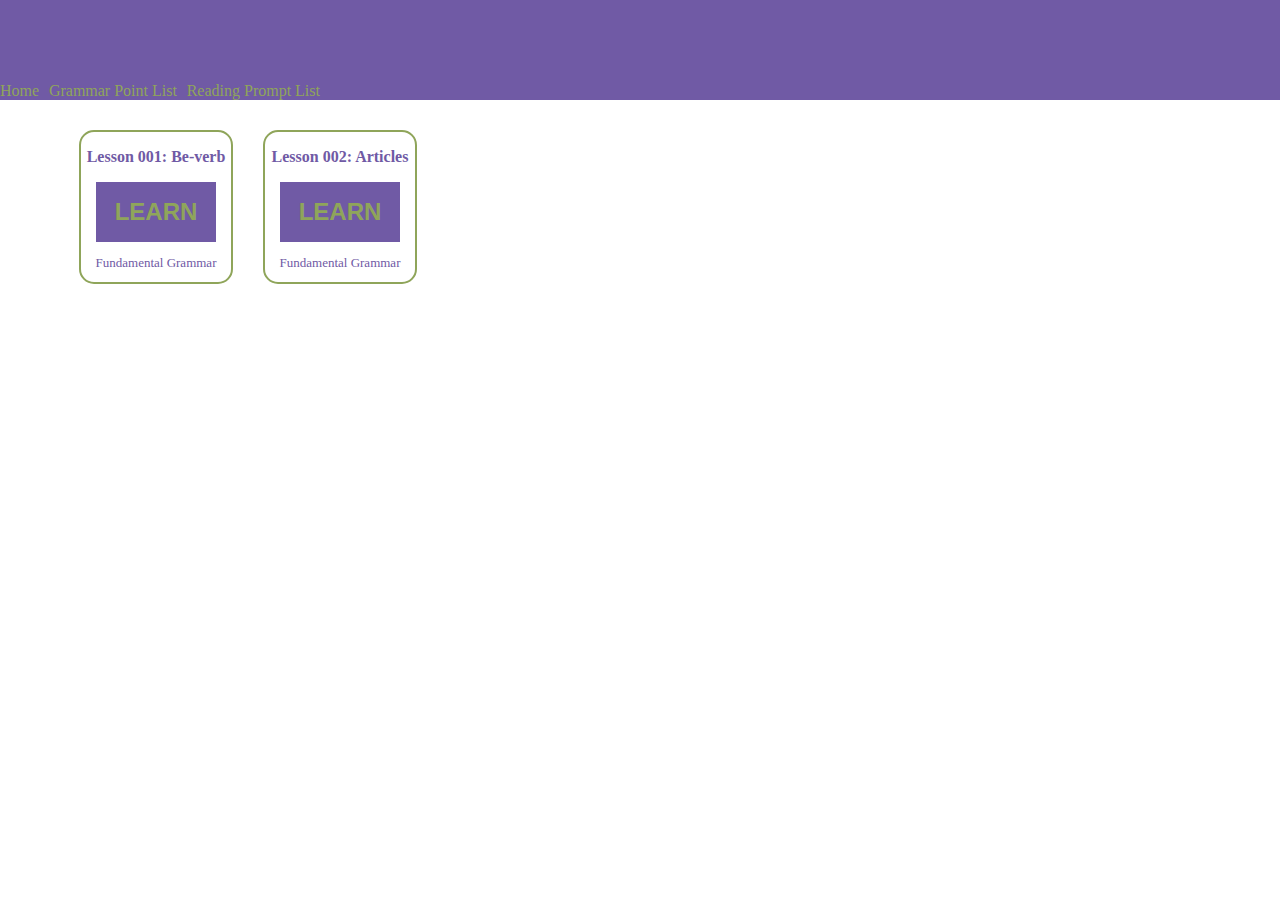
==== index.html @ e00d7239 "Created a card-style layout for blog articles" ====
<!DOCTYPE html>
<html lang="en">
    <head>
        <meta charset="UTF-8">
        <title>English Reading</title>
        <script src="javascript.script" defer></script>
        <link rel="stylesheet" href="style.css">
    </head>

    <body>
        <div class="mainHeaderContainer">
            <div class="menuContainer">
                <div class="menu"><a href="#" class="menuLink">Home</a></div>
                <div class="menu"><a href="#" class="menuLink">Grammar Point List</a></div>
                <div class="menu"><a href="#" class="menuLink">Reading Prompt List</a></div>
            </div>
        </div>

        <div class="grammarContainer">

            <div class="cardContainer beVerb">
                <p class="cardHeader">Lesson 001: Be-verb</P>
                <form action="#" class="learnLink">
                    <input type="submit" value="LEARN" class="learnButton" />
                </form>
                <p class="grammarLevel">Fundamental Grammar</P>
            </div>

            <div class="cardContainer articles">
                <p class="cardHeader">Lesson 002: Articles</P>
                <form action="#" class="learnLink">
                    <input type="submit" value="LEARN" class="learnButton" />
                </form>
                <p class="grammarLevel">Fundamental Grammar</P>
            </div>
            
        </div>
    </body>
</html>
---- style.css ----
body {
    margin: 0;
}
.mainHeaderContainer {
    background-color: #705AA5;
    height: 100px;
    margin-top: 0px;
    display: flex;
    flex-direction: column;
    justify-content: flex-end;
}

.menu {
    color: #8FA55A;
}

.menuLink {
    color: #8FA55A;
    text-decoration: none;
}

.menuContainer {
    display: flex;
    justify-content: space-between;
    width: 25%;
}

.grammarContainer {
    display: flex;
    width: 90%;
    margin: auto;
}

.cardContainer {
    display: flex;
    flex-direction:column;
    margin: 30px 15px;
    height: 150px;
    width: 150px;
    border: solid 2px #8FA55A;
    border-radius: 15px;
    text-align: center;
    justify-content: space-evenly;
}

.cardHeader {
    color: #705AA5;
    font-weight: bold;
}

.grammarLevel {
    color: #705AA5;
    font-size: small;
}

.learnButton {
    border-style: none;
    background-color: #705AA5;
    color: #8FA55A;
    font-weight: 700;
    font-size: 24px;
    display: block;
    margin: auto;
    height: 2.5em;
    width: 5em;
}

.learnButton:hover {
    background-color: #8FA55A;
    color: #705AA5;
    transform: scale(1.2);
    cursor: pointer;
}

.learnLink {
    width: 80%;
    margin: auto;
}
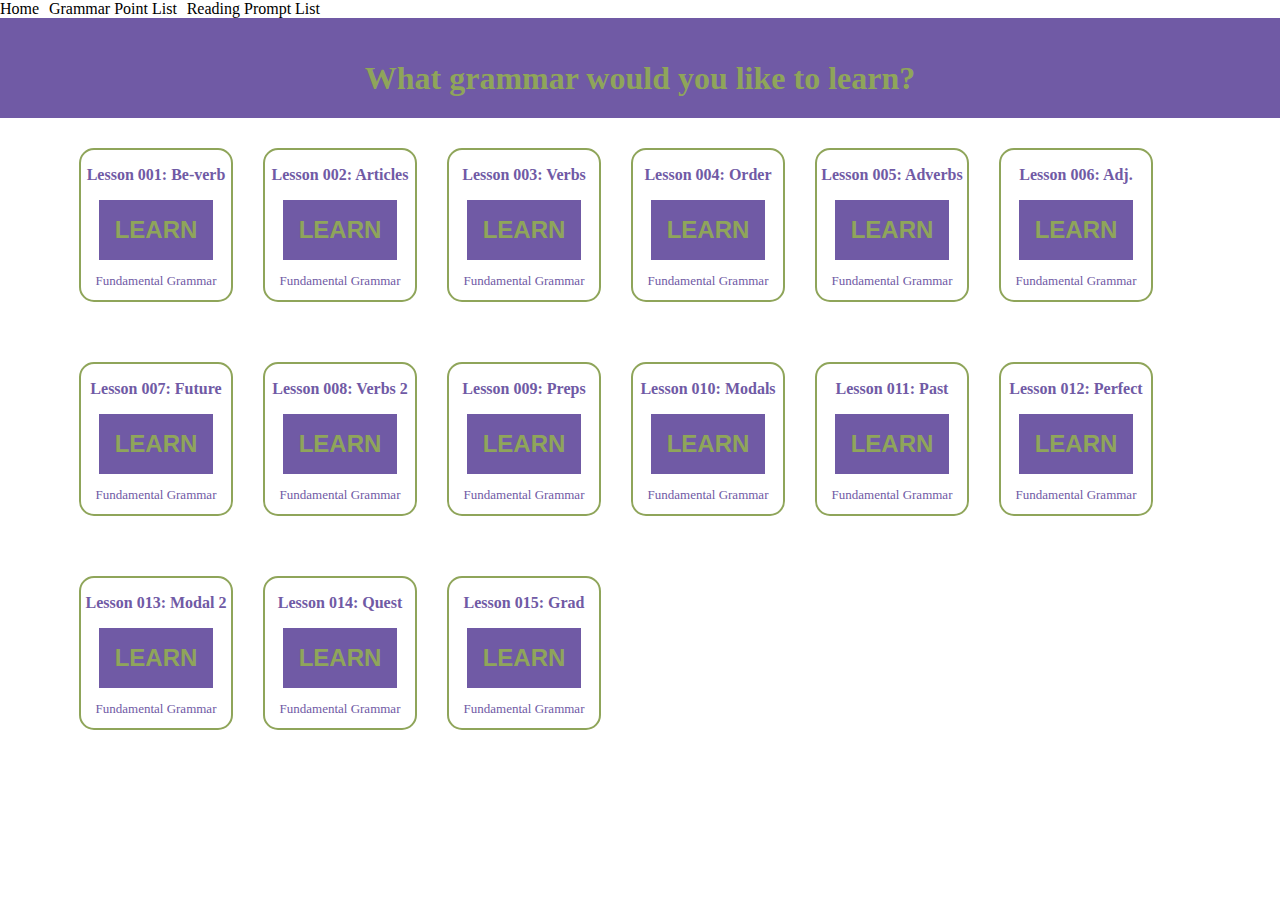
==== commit 9c29d97b: "reorganized landing page and added grammar cards" ====
--- a/index.html
+++ b/index.html
@@ -8,12 +8,14 @@
     </head>
 
     <body>
+        <div class="menuContainer">
+            <div class="menu"><a href="#" class="menuLink">Home</a></div>
+            <div class="menu"><a href="#" class="menuLink">Grammar Point List</a></div>
+            <div class="menu"><a href="#" class="menuLink">Reading Prompt List</a></div>
+        </div>
+
         <div class="mainHeaderContainer">
-            <div class="menuContainer">
-                <div class="menu"><a href="#" class="menuLink">Home</a></div>
-                <div class="menu"><a href="#" class="menuLink">Grammar Point List</a></div>
-                <div class="menu"><a href="#" class="menuLink">Reading Prompt List</a></div>
-            </div>
+            <h1>What grammar would you like to learn?</h1>
         </div>
 
         <div class="grammarContainer">
@@ -33,7 +35,110 @@
                 </form>
                 <p class="grammarLevel">Fundamental Grammar</P>
             </div>
-            
+
+            <div class="cardContainer generalVerbs">
+                <p class="cardHeader">Lesson 003: Verbs</P>
+                <form action="#" class="learnLink">
+                    <input type="submit" value="LEARN" class="learnButton" />
+                </form>
+                <p class="grammarLevel">Fundamental Grammar</P>
+            </div>
+
+            <div class="cardContainer wordOrder">
+                <p class="cardHeader">Lesson 004: Order</P>
+                <form action="#" class="learnLink">
+                    <input type="submit" value="LEARN" class="learnButton" />
+                </form>
+                <p class="grammarLevel">Fundamental Grammar</P>
+            </div>
+
+            <div class="cardContainer Adverbs">
+                <p class="cardHeader">Lesson 005: Adverbs</P>
+                <form action="#" class="learnLink">
+                    <input type="submit" value="LEARN" class="learnButton" />
+                </form>
+                <p class="grammarLevel">Fundamental Grammar</P>
+            </div>
+
+            <div class="cardContainer adjectives">
+                <p class="cardHeader">Lesson 006: Adj.</P>
+                <form action="#" class="learnLink">
+                    <input type="submit" value="LEARN" class="learnButton" />
+                </form>
+                <p class="grammarLevel">Fundamental Grammar</P>
+            </div>
+
+            <div class="cardContainer Future">
+                <p class="cardHeader">Lesson 007: Future</P>
+                <form action="#" class="learnLink">
+                    <input type="submit" value="LEARN" class="learnButton" />
+                </form>
+                <p class="grammarLevel">Fundamental Grammar</P>
+            </div>
+
+            <div class="cardContainer infinitiveGerund">
+                <p class="cardHeader">Lesson 008: Verbs 2</P>
+                <form action="#" class="learnLink">
+                    <input type="submit" value="LEARN" class="learnButton" />
+                </form>
+                <p class="grammarLevel">Fundamental Grammar</P>
+            </div>
+
+            <div class="cardContainer prepositions">
+                <p class="cardHeader">Lesson 009: Preps</P>
+                <form action="#" class="learnLink">
+                    <input type="submit" value="LEARN" class="learnButton" />
+                </form>
+                <p class="grammarLevel">Fundamental Grammar</P>
+            </div>
+
+            <div class="cardContainer modals">
+                <p class="cardHeader">Lesson 010: Modals</P>
+                <form action="#" class="learnLink">
+                    <input type="submit" value="LEARN" class="learnButton" />
+                </form>
+                <p class="grammarLevel">Fundamental Grammar</P>
+            </div>
+
+            <div class="cardContainer past">
+                <p class="cardHeader">Lesson 011: Past</P>
+                <form action="#" class="learnLink">
+                    <input type="submit" value="LEARN" class="learnButton" />
+                </form>
+                <p class="grammarLevel">Fundamental Grammar</P>
+            </div>
+
+            <div class="cardContainer perfect">
+                <p class="cardHeader">Lesson 012: Perfect</P>
+                <form action="#" class="learnLink">
+                    <input type="submit" value="LEARN" class="learnButton" />
+                </form>
+                <p class="grammarLevel">Fundamental Grammar</P>
+            </div>
+
+            <div class="cardContainer adviceModals">
+                <p class="cardHeader">Lesson 013: Modal 2</P>
+                <form action="#" class="learnLink">
+                    <input type="submit" value="LEARN" class="learnButton" />
+                </form>
+                <p class="grammarLevel">Fundamental Grammar</P>
+            </div>
+
+            <div class="cardContainer questions">
+                <p class="cardHeader">Lesson 014: Quest</P>
+                <form action="#" class="learnLink">
+                    <input type="submit" value="LEARN" class="learnButton" />
+                </form>
+                <p class="grammarLevel">Fundamental Grammar</P>
+            </div>
+
+            <div class="cardContainer graduation">
+                <p class="cardHeader">Lesson 015: Grad</P>
+                <form action="#" class="learnLink">
+                    <input type="submit" value="LEARN" class="learnButton" />
+                </form>
+                <p class="grammarLevel">Fundamental Grammar</P>
+            </div>
         </div>
     </body>
 </html>--- a/style.css
+++ b/style.css
@@ -1,5 +1,10 @@
 body {
     margin: 0;
+}
+
+h1 {
+    text-align: center;
+    color: #8FA55A;
 }
 .mainHeaderContainer {
     background-color: #705AA5;
@@ -11,11 +16,11 @@
 }
 
 .menu {
-    color: #8FA55A;
+    /*color: #8FA55A;*/
 }
 
 .menuLink {
-    color: #8FA55A;
+    color: black;
     text-decoration: none;
 }
 
@@ -29,18 +34,20 @@
     display: flex;
     width: 90%;
     margin: auto;
+    flex-wrap: wrap;
 }
 
 .cardContainer {
     display: flex;
-    flex-direction:column;
+    flex-direction: column;
+    justify-content: space-evenly;
     margin: 30px 15px;
     height: 150px;
     width: 150px;
     border: solid 2px #8FA55A;
     border-radius: 15px;
     text-align: center;
-    justify-content: space-evenly;
+ 
 }
 
 .cardHeader {
@@ -62,7 +69,7 @@
     display: block;
     margin: auto;
     height: 2.5em;
-    width: 5em;
+    width: 95%;
 }
 
 .learnButton:hover {
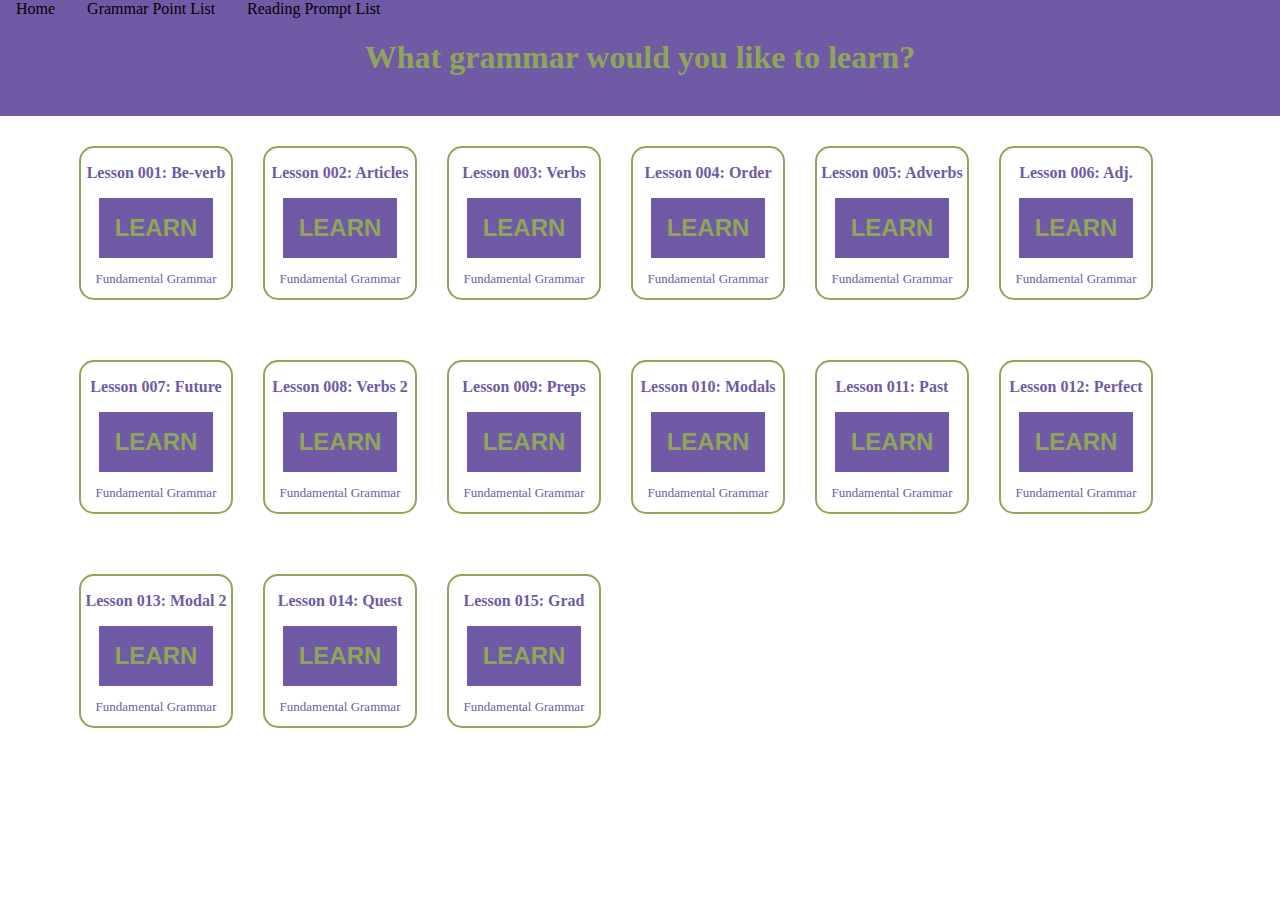
==== commit 64d74591: "updated README with a progress update" ====
--- a/index.html
+++ b/index.html
@@ -8,13 +8,14 @@
     </head>
 
     <body>
-        <div class="menuContainer">
-            <div class="menu"><a href="#" class="menuLink">Home</a></div>
-            <div class="menu"><a href="#" class="menuLink">Grammar Point List</a></div>
-            <div class="menu"><a href="#" class="menuLink">Reading Prompt List</a></div>
-        </div>
+        
 
         <div class="mainHeaderContainer">
+            <div class="menuContainer">
+                <div class="menu"><a href="#" class="menuLink">Home</a></div>
+                <div class="menu"><a href="#" class="menuLink">Grammar Point List</a></div>
+                <div class="menu"><a href="#" class="menuLink">Reading Prompt List</a></div>
+            </div>
             <h1>What grammar would you like to learn?</h1>
         </div>
 
--- a/style.css
+++ b/style.css
@@ -6,19 +6,14 @@
     text-align: center;
     color: #8FA55A;
 }
+
 .mainHeaderContainer {
     background-color: #705AA5;
-    height: 100px;
-    margin-top: 0px;
-    display: flex;
-    flex-direction: column;
-    justify-content: flex-end;
+    height: 116px;
 }
-
 .menu {
-    /*color: #8FA55A;*/
+    margin: 0px 16px;
 }
-
 .menuLink {
     color: black;
     text-decoration: none;
@@ -26,8 +21,7 @@
 
 .menuContainer {
     display: flex;
-    justify-content: space-between;
-    width: 25%;
+    justify-content: flex-start;
 }
 
 .grammarContainer {
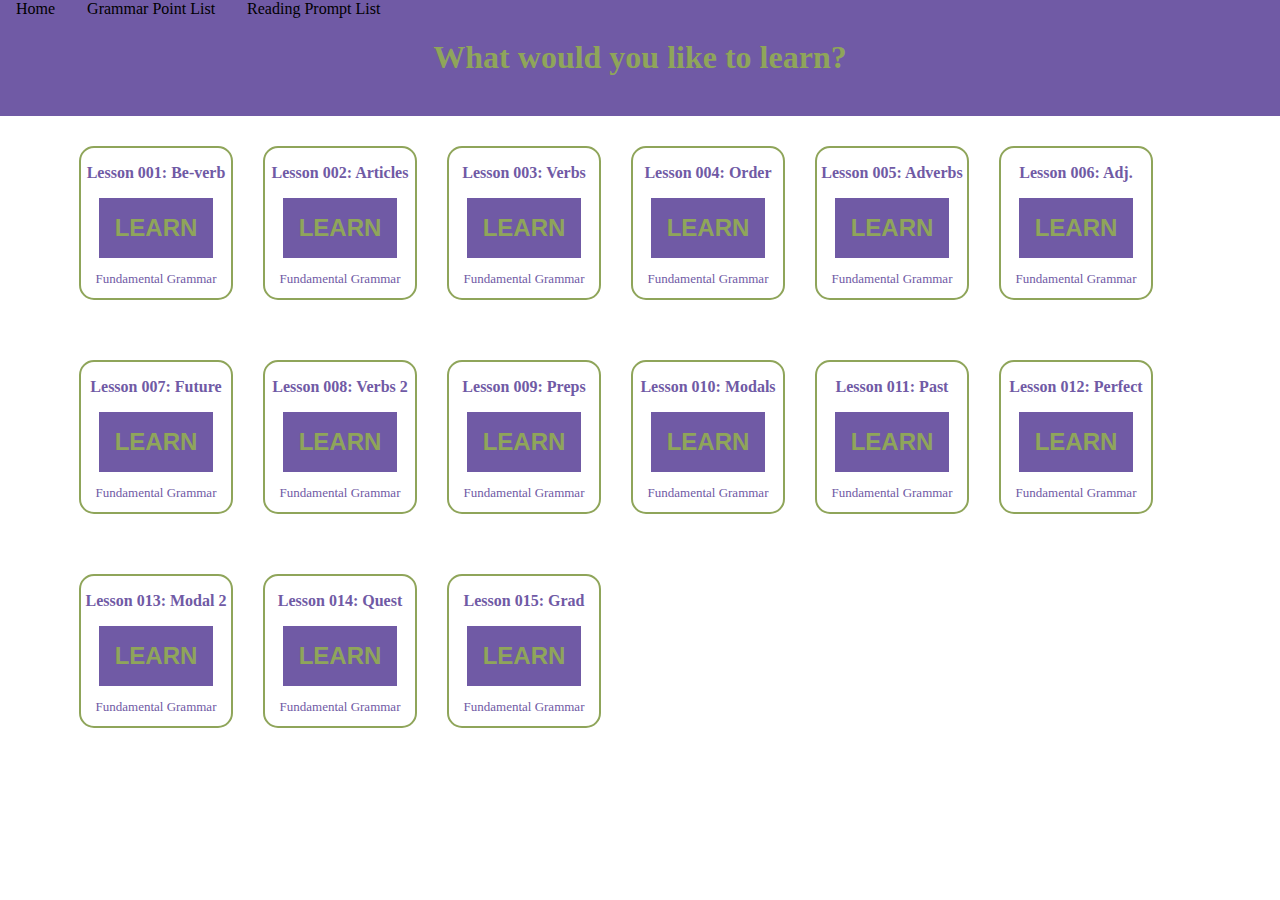
==== commit 7b6051d7: "created first blog page file and copied basic layout over" ====
--- a/index.html
+++ b/index.html
@@ -12,18 +12,18 @@
 
         <div class="mainHeaderContainer">
             <div class="menuContainer">
-                <div class="menu"><a href="#" class="menuLink">Home</a></div>
+                <div class="menu"><a href="./index.html" class="menuLink">Home</a></div>
                 <div class="menu"><a href="#" class="menuLink">Grammar Point List</a></div>
                 <div class="menu"><a href="#" class="menuLink">Reading Prompt List</a></div>
             </div>
-            <h1>What grammar would you like to learn?</h1>
+            <h1>What would you like to learn?</h1>
         </div>
 
         <div class="grammarContainer">
 
             <div class="cardContainer beVerb">
                 <p class="cardHeader">Lesson 001: Be-verb</P>
-                <form action="#" class="learnLink">
+                <form action="blogPages/beVerb.html" class="learnLink">
                     <input type="submit" value="LEARN" class="learnButton" />
                 </form>
                 <p class="grammarLevel">Fundamental Grammar</P>
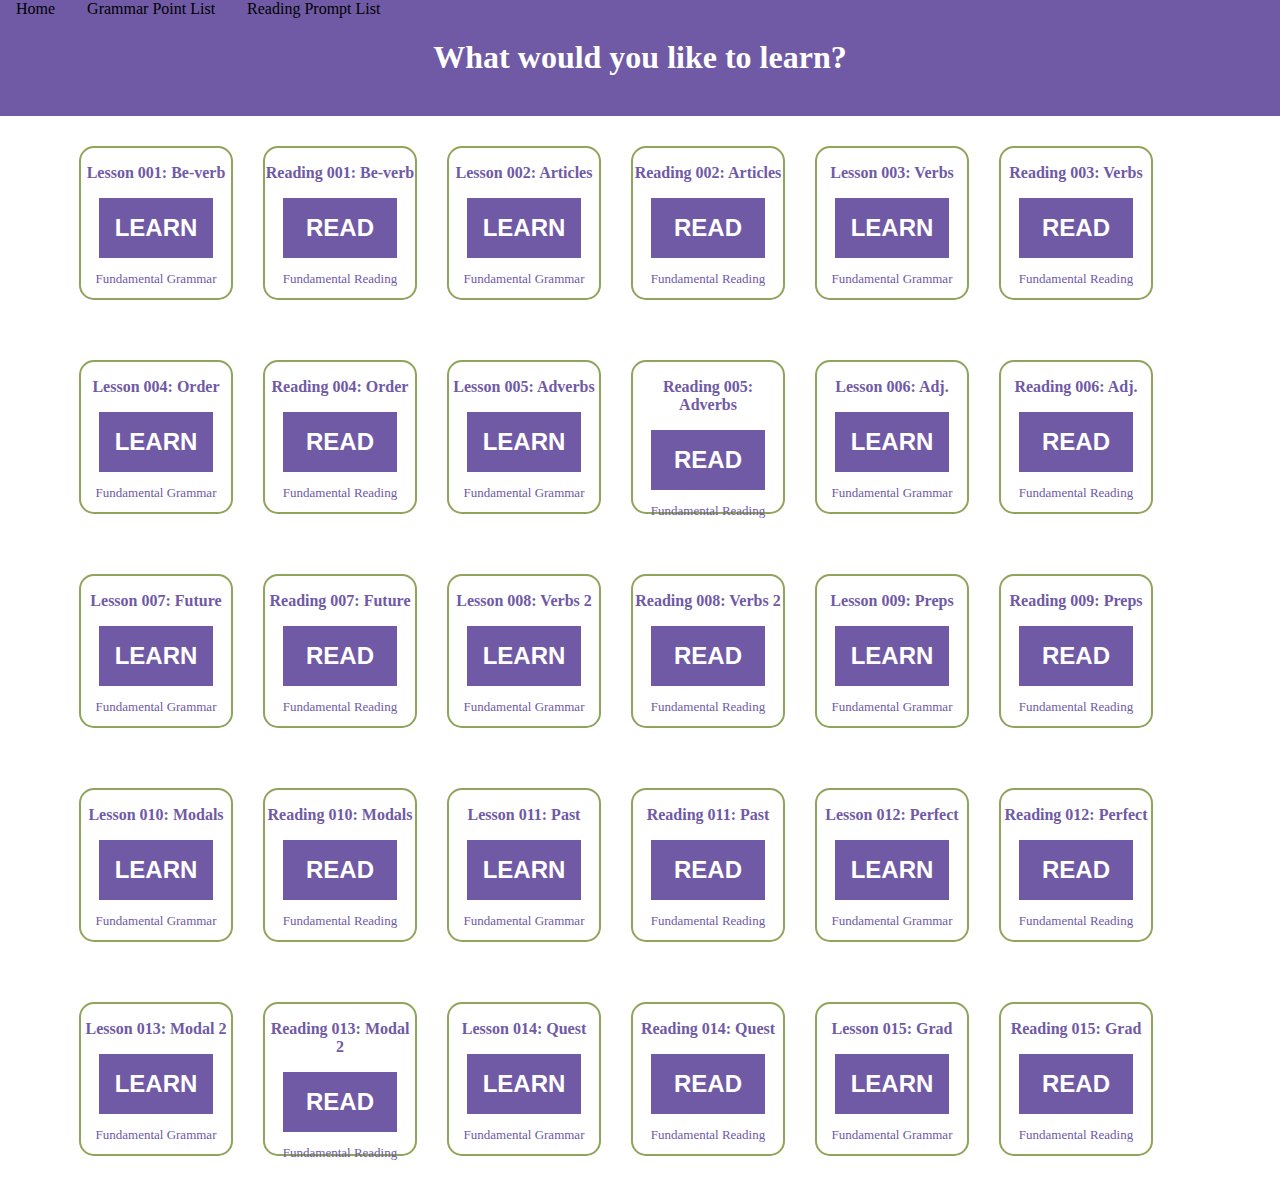
==== commit 1352c172: "added reading cards on homepage" ====
--- a/index.html
+++ b/index.html
@@ -29,6 +29,14 @@
                 <p class="grammarLevel">Fundamental Grammar</P>
             </div>
 
+            <div class="cardContainer beVerb reading001">
+                <p class="cardHeader">Reading 001: Be-verb</P>
+                <form action="readingPages/beVerbReading.html" class="readLink">
+                    <input type="submit" value="READ" class="readButton" />
+                </form>
+                <p class="readingLevel">Fundamental Reading</P>
+            </div>
+
             <div class="cardContainer articles">
                 <p class="cardHeader">Lesson 002: Articles</P>
                 <form action="#" class="learnLink">
@@ -37,6 +45,14 @@
                 <p class="grammarLevel">Fundamental Grammar</P>
             </div>
 
+            <div class="cardContainer beVerb reading002">
+                <p class="cardHeader">Reading 002: Articles</P>
+                <form action="#" class="readLink">
+                    <input type="submit" value="READ" class="readButton" />
+                </form>
+                <p class="readingLevel">Fundamental Reading</P>
+            </div>
+
             <div class="cardContainer generalVerbs">
                 <p class="cardHeader">Lesson 003: Verbs</P>
                 <form action="#" class="learnLink">
@@ -45,6 +61,14 @@
                 <p class="grammarLevel">Fundamental Grammar</P>
             </div>
 
+            <div class="cardContainer beVerb reading003">
+                <p class="cardHeader">Reading 003: Verbs</P>
+                <form action="#" class="readLink">
+                    <input type="submit" value="READ" class="readButton" />
+                </form>
+                <p class="readingLevel">Fundamental Reading</P>
+            </div>
+
             <div class="cardContainer wordOrder">
                 <p class="cardHeader">Lesson 004: Order</P>
                 <form action="#" class="learnLink">
@@ -53,6 +77,14 @@
                 <p class="grammarLevel">Fundamental Grammar</P>
             </div>
 
+            <div class="cardContainer beVerb reading004">
+                <p class="cardHeader">Reading 004: Order</P>
+                <form action="#" class="readLink">
+                    <input type="submit" value="READ" class="readButton" />
+                </form>
+                <p class="readingLevel">Fundamental Reading</P>
+            </div>
+
             <div class="cardContainer Adverbs">
                 <p class="cardHeader">Lesson 005: Adverbs</P>
                 <form action="#" class="learnLink">
@@ -61,6 +93,14 @@
                 <p class="grammarLevel">Fundamental Grammar</P>
             </div>
 
+            <div class="cardContainer beVerb reading005">
+                <p class="cardHeader">Reading 005: Adverbs</P>
+                <form action="#" class="readLink">
+                    <input type="submit" value="READ" class="readButton" />
+                </form>
+                <p class="readingLevel">Fundamental Reading</P>
+            </div>
+
             <div class="cardContainer adjectives">
                 <p class="cardHeader">Lesson 006: Adj.</P>
                 <form action="#" class="learnLink">
@@ -69,6 +109,14 @@
                 <p class="grammarLevel">Fundamental Grammar</P>
             </div>
 
+            <div class="cardContainer beVerb reading006">
+                <p class="cardHeader">Reading 006: Adj.</P>
+                <form action="#" class="readLink">
+                    <input type="submit" value="READ" class="readButton" />
+                </form>
+                <p class="readingLevel">Fundamental Reading</P>
+            </div>
+
             <div class="cardContainer Future">
                 <p class="cardHeader">Lesson 007: Future</P>
                 <form action="#" class="learnLink">
@@ -77,6 +125,14 @@
                 <p class="grammarLevel">Fundamental Grammar</P>
             </div>
 
+            <div class="cardContainer beVerb reading007">
+                <p class="cardHeader">Reading 007: Future</P>
+                <form action="#" class="readLink">
+                    <input type="submit" value="READ" class="readButton" />
+                </form>
+                <p class="readingLevel">Fundamental Reading</P>
+            </div>
+
             <div class="cardContainer infinitiveGerund">
                 <p class="cardHeader">Lesson 008: Verbs 2</P>
                 <form action="#" class="learnLink">
@@ -85,6 +141,14 @@
                 <p class="grammarLevel">Fundamental Grammar</P>
             </div>
 
+            <div class="cardContainer beVerb reading008">
+                <p class="cardHeader">Reading 008: Verbs 2</P>
+                <form action="#" class="readLink">
+                    <input type="submit" value="READ" class="readButton" />
+                </form>
+                <p class="readingLevel">Fundamental Reading</P>
+            </div>
+
             <div class="cardContainer prepositions">
                 <p class="cardHeader">Lesson 009: Preps</P>
                 <form action="#" class="learnLink">
@@ -93,6 +157,14 @@
                 <p class="grammarLevel">Fundamental Grammar</P>
             </div>
 
+            <div class="cardContainer beVerb reading009">
+                <p class="cardHeader">Reading 009: Preps</P>
+                <form action="#" class="readLink">
+                    <input type="submit" value="READ" class="readButton" />
+                </form>
+                <p class="readingLevel">Fundamental Reading</P>
+            </div>
+
             <div class="cardContainer modals">
                 <p class="cardHeader">Lesson 010: Modals</P>
                 <form action="#" class="learnLink">
@@ -101,6 +173,14 @@
                 <p class="grammarLevel">Fundamental Grammar</P>
             </div>
 
+            <div class="cardContainer beVerb reading010">
+                <p class="cardHeader">Reading 010: Modals</P>
+                <form action="#" class="readLink">
+                    <input type="submit" value="READ" class="readButton" />
+                </form>
+                <p class="readingLevel">Fundamental Reading</P>
+            </div>
+
             <div class="cardContainer past">
                 <p class="cardHeader">Lesson 011: Past</P>
                 <form action="#" class="learnLink">
@@ -109,6 +189,14 @@
                 <p class="grammarLevel">Fundamental Grammar</P>
             </div>
 
+            <div class="cardContainer beVerb reading011">
+                <p class="cardHeader">Reading 011: Past</P>
+                <form action="#" class="readLink">
+                    <input type="submit" value="READ" class="readButton" />
+                </form>
+                <p class="readingLevel">Fundamental Reading</P>
+            </div>
+
             <div class="cardContainer perfect">
                 <p class="cardHeader">Lesson 012: Perfect</P>
                 <form action="#" class="learnLink">
@@ -117,6 +205,14 @@
                 <p class="grammarLevel">Fundamental Grammar</P>
             </div>
 
+            <div class="cardContainer beVerb reading012">
+                <p class="cardHeader">Reading 012: Perfect</P>
+                <form action="#" class="readLink">
+                    <input type="submit" value="READ" class="readButton" />
+                </form>
+                <p class="readingLevel">Fundamental Reading</P>
+            </div>
+
             <div class="cardContainer adviceModals">
                 <p class="cardHeader">Lesson 013: Modal 2</P>
                 <form action="#" class="learnLink">
@@ -125,6 +221,14 @@
                 <p class="grammarLevel">Fundamental Grammar</P>
             </div>
 
+            <div class="cardContainer beVerb reading013">
+                <p class="cardHeader">Reading 013: Modal 2</P>
+                <form action="#" class="readLink">
+                    <input type="submit" value="READ" class="readButton" />
+                </form>
+                <p class="readingLevel">Fundamental Reading</P>
+            </div>
+
             <div class="cardContainer questions">
                 <p class="cardHeader">Lesson 014: Quest</P>
                 <form action="#" class="learnLink">
@@ -132,6 +236,14 @@
                 </form>
                 <p class="grammarLevel">Fundamental Grammar</P>
             </div>
+            
+            <div class="cardContainer beVerb reading014">
+                <p class="cardHeader">Reading 014: Quest</P>
+                <form action="#" class="readLink">
+                    <input type="submit" value="READ" class="readButton" />
+                </form>
+                <p class="readingLevel">Fundamental Reading</P>
+            </div>
 
             <div class="cardContainer graduation">
                 <p class="cardHeader">Lesson 015: Grad</P>
@@ -140,6 +252,15 @@
                 </form>
                 <p class="grammarLevel">Fundamental Grammar</P>
             </div>
+
+            <div class="cardContainer beVerb reading015">
+                <p class="cardHeader">Reading 015: Grad</P>
+                <form action="#" class="readLink">
+                    <input type="submit" value="READ" class="readButton" />
+                </form>
+                <p class="readingLevel">Fundamental Reading</P>
+            </div>
+            
         </div>
     </body>
 </html>--- a/style.css
+++ b/style.css
@@ -4,7 +4,7 @@
 
 h1 {
     text-align: center;
-    color: #8FA55A;
+    color: white;
 }
 
 .mainHeaderContainer {
@@ -49,15 +49,15 @@
     font-weight: bold;
 }
 
-.grammarLevel {
+.grammarLevel, .readingLevel {
     color: #705AA5;
     font-size: small;
 }
 
-.learnButton {
+.learnButton, .readButton {
     border-style: none;
     background-color: #705AA5;
-    color: #8FA55A;
+    color: white;
     font-weight: 700;
     font-size: 24px;
     display: block;
@@ -73,7 +73,86 @@
     cursor: pointer;
 }
 
-.learnLink {
+.readButton:hover {
+    background-color: #8FA55A;
+    color: #705AA5;
+    transform: scale(1.2);
+    cursor: pointer;
+}
+
+.learnLink, .readLink {
     width: 80%;
     margin: auto;
-}+}
+
+.blogFlowContainer {
+    width: 85%;
+    margin: auto;
+    background-color: white;
+}
+
+.sectionSideBorders {
+    border-left: dotted 2px #705AA5;
+    padding-left: 1em;
+    border-right: dotted 2px #705AA5;
+    padding-right: 1em;
+}
+
+.sectionBreak {
+    width: 75%;
+    border-bottom: dotted 2px #705AA5;
+    margin: auto;
+}
+
+h2 {
+    text-align: center;
+}
+
+table, th, td {
+    border: 1px solid #8FA55A;
+}
+
+table {
+    width: 80%;
+    text-align: center;
+    margin: auto;
+}
+
+.translationContainer {
+    display: flex;
+    justify-content: space-between;
+    align-items: center;
+    width: 80%;
+}
+
+#fillInBlankCheck {
+    margin-left: 40%;
+    margin-top: 1em;
+}
+
+.explanationSpan {
+    display: block;
+    margin-top: 1em;
+}
+
+.answerContainer1 {
+    display: block;
+    margin-top: 1em;
+}
+
+.answerContainer2 {
+    display: block;
+    margin-top: 1em;
+}
+
+.answerContainer3 {
+    display: block;
+    margin-top: 1em;
+}
+
+/*Decided to leave as default styling for now*/
+/*.checkAnswerButton {
+    background-color: #8FA55A;
+    color: black;
+    border: 1px solid #705AA5;
+}*/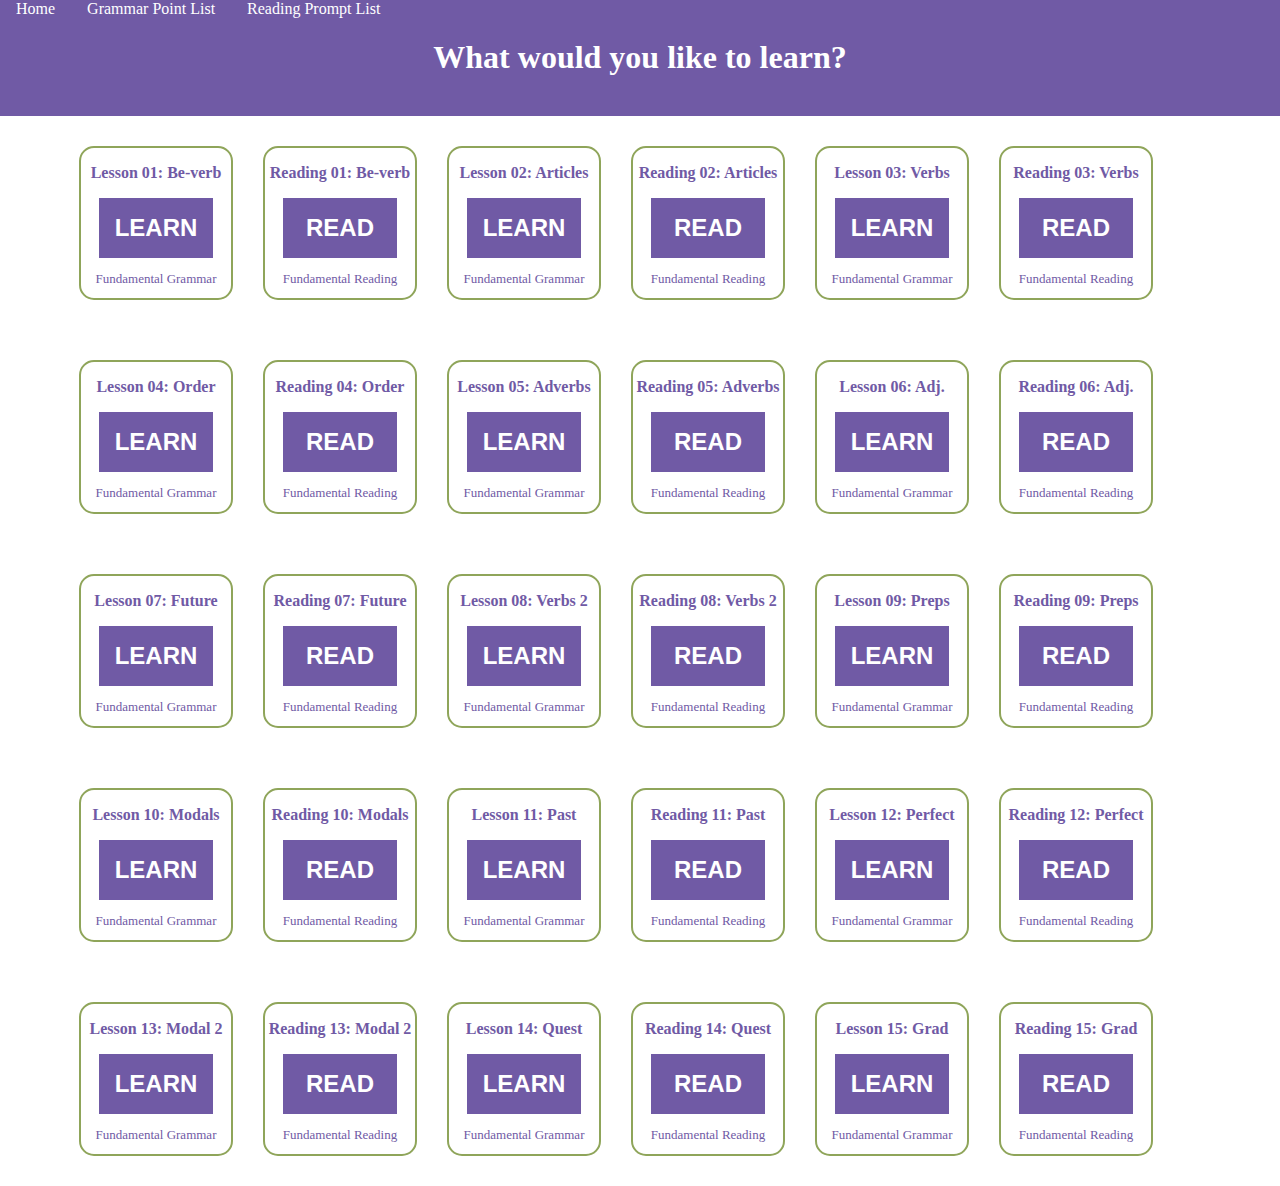
==== commit 6933555f: "made some simple design changes to improve readability" ====
--- a/index.html
+++ b/index.html
@@ -22,7 +22,7 @@
         <div class="grammarContainer">
 
             <div class="cardContainer beVerb">
-                <p class="cardHeader">Lesson 001: Be-verb</P>
+                <p class="cardHeader">Lesson 01: Be-verb</P>
                 <form action="blogPages/beVerb.html" class="learnLink">
                     <input type="submit" value="LEARN" class="learnButton" />
                 </form>
@@ -30,7 +30,7 @@
             </div>
 
             <div class="cardContainer beVerb reading001">
-                <p class="cardHeader">Reading 001: Be-verb</P>
+                <p class="cardHeader">Reading 01: Be-verb</P>
                 <form action="readingPages/beVerbReading.html" class="readLink">
                     <input type="submit" value="READ" class="readButton" />
                 </form>
@@ -38,7 +38,7 @@
             </div>
 
             <div class="cardContainer articles">
-                <p class="cardHeader">Lesson 002: Articles</P>
+                <p class="cardHeader">Lesson 02: Articles</P>
                 <form action="#" class="learnLink">
                     <input type="submit" value="LEARN" class="learnButton" />
                 </form>
@@ -46,7 +46,7 @@
             </div>
 
             <div class="cardContainer beVerb reading002">
-                <p class="cardHeader">Reading 002: Articles</P>
+                <p class="cardHeader">Reading 02: Articles</P>
                 <form action="#" class="readLink">
                     <input type="submit" value="READ" class="readButton" />
                 </form>
@@ -54,7 +54,7 @@
             </div>
 
             <div class="cardContainer generalVerbs">
-                <p class="cardHeader">Lesson 003: Verbs</P>
+                <p class="cardHeader">Lesson 03: Verbs</P>
                 <form action="#" class="learnLink">
                     <input type="submit" value="LEARN" class="learnButton" />
                 </form>
@@ -62,7 +62,7 @@
             </div>
 
             <div class="cardContainer beVerb reading003">
-                <p class="cardHeader">Reading 003: Verbs</P>
+                <p class="cardHeader">Reading 03: Verbs</P>
                 <form action="#" class="readLink">
                     <input type="submit" value="READ" class="readButton" />
                 </form>
@@ -70,7 +70,7 @@
             </div>
 
             <div class="cardContainer wordOrder">
-                <p class="cardHeader">Lesson 004: Order</P>
+                <p class="cardHeader">Lesson 04: Order</P>
                 <form action="#" class="learnLink">
                     <input type="submit" value="LEARN" class="learnButton" />
                 </form>
@@ -78,7 +78,7 @@
             </div>
 
             <div class="cardContainer beVerb reading004">
-                <p class="cardHeader">Reading 004: Order</P>
+                <p class="cardHeader">Reading 04: Order</P>
                 <form action="#" class="readLink">
                     <input type="submit" value="READ" class="readButton" />
                 </form>
@@ -86,7 +86,7 @@
             </div>
 
             <div class="cardContainer Adverbs">
-                <p class="cardHeader">Lesson 005: Adverbs</P>
+                <p class="cardHeader">Lesson 05: Adverbs</P>
                 <form action="#" class="learnLink">
                     <input type="submit" value="LEARN" class="learnButton" />
                 </form>
@@ -94,7 +94,7 @@
             </div>
 
             <div class="cardContainer beVerb reading005">
-                <p class="cardHeader">Reading 005: Adverbs</P>
+                <p class="cardHeader">Reading 05: Adverbs</P>
                 <form action="#" class="readLink">
                     <input type="submit" value="READ" class="readButton" />
                 </form>
@@ -102,7 +102,7 @@
             </div>
 
             <div class="cardContainer adjectives">
-                <p class="cardHeader">Lesson 006: Adj.</P>
+                <p class="cardHeader">Lesson 06: Adj.</P>
                 <form action="#" class="learnLink">
                     <input type="submit" value="LEARN" class="learnButton" />
                 </form>
@@ -110,7 +110,7 @@
             </div>
 
             <div class="cardContainer beVerb reading006">
-                <p class="cardHeader">Reading 006: Adj.</P>
+                <p class="cardHeader">Reading 06: Adj.</P>
                 <form action="#" class="readLink">
                     <input type="submit" value="READ" class="readButton" />
                 </form>
@@ -118,7 +118,7 @@
             </div>
 
             <div class="cardContainer Future">
-                <p class="cardHeader">Lesson 007: Future</P>
+                <p class="cardHeader">Lesson 07: Future</P>
                 <form action="#" class="learnLink">
                     <input type="submit" value="LEARN" class="learnButton" />
                 </form>
@@ -126,7 +126,7 @@
             </div>
 
             <div class="cardContainer beVerb reading007">
-                <p class="cardHeader">Reading 007: Future</P>
+                <p class="cardHeader">Reading 07: Future</P>
                 <form action="#" class="readLink">
                     <input type="submit" value="READ" class="readButton" />
                 </form>
@@ -134,7 +134,7 @@
             </div>
 
             <div class="cardContainer infinitiveGerund">
-                <p class="cardHeader">Lesson 008: Verbs 2</P>
+                <p class="cardHeader">Lesson 08: Verbs 2</P>
                 <form action="#" class="learnLink">
                     <input type="submit" value="LEARN" class="learnButton" />
                 </form>
@@ -142,7 +142,7 @@
             </div>
 
             <div class="cardContainer beVerb reading008">
-                <p class="cardHeader">Reading 008: Verbs 2</P>
+                <p class="cardHeader">Reading 08: Verbs 2</P>
                 <form action="#" class="readLink">
                     <input type="submit" value="READ" class="readButton" />
                 </form>
@@ -150,7 +150,7 @@
             </div>
 
             <div class="cardContainer prepositions">
-                <p class="cardHeader">Lesson 009: Preps</P>
+                <p class="cardHeader">Lesson 09: Preps</P>
                 <form action="#" class="learnLink">
                     <input type="submit" value="LEARN" class="learnButton" />
                 </form>
@@ -158,7 +158,7 @@
             </div>
 
             <div class="cardContainer beVerb reading009">
-                <p class="cardHeader">Reading 009: Preps</P>
+                <p class="cardHeader">Reading 09: Preps</P>
                 <form action="#" class="readLink">
                     <input type="submit" value="READ" class="readButton" />
                 </form>
@@ -166,7 +166,7 @@
             </div>
 
             <div class="cardContainer modals">
-                <p class="cardHeader">Lesson 010: Modals</P>
+                <p class="cardHeader">Lesson 10: Modals</P>
                 <form action="#" class="learnLink">
                     <input type="submit" value="LEARN" class="learnButton" />
                 </form>
@@ -174,7 +174,7 @@
             </div>
 
             <div class="cardContainer beVerb reading010">
-                <p class="cardHeader">Reading 010: Modals</P>
+                <p class="cardHeader">Reading 10: Modals</P>
                 <form action="#" class="readLink">
                     <input type="submit" value="READ" class="readButton" />
                 </form>
@@ -182,7 +182,7 @@
             </div>
 
             <div class="cardContainer past">
-                <p class="cardHeader">Lesson 011: Past</P>
+                <p class="cardHeader">Lesson 11: Past</P>
                 <form action="#" class="learnLink">
                     <input type="submit" value="LEARN" class="learnButton" />
                 </form>
@@ -190,7 +190,7 @@
             </div>
 
             <div class="cardContainer beVerb reading011">
-                <p class="cardHeader">Reading 011: Past</P>
+                <p class="cardHeader">Reading 11: Past</P>
                 <form action="#" class="readLink">
                     <input type="submit" value="READ" class="readButton" />
                 </form>
@@ -198,7 +198,7 @@
             </div>
 
             <div class="cardContainer perfect">
-                <p class="cardHeader">Lesson 012: Perfect</P>
+                <p class="cardHeader">Lesson 12: Perfect</P>
                 <form action="#" class="learnLink">
                     <input type="submit" value="LEARN" class="learnButton" />
                 </form>
@@ -206,7 +206,7 @@
             </div>
 
             <div class="cardContainer beVerb reading012">
-                <p class="cardHeader">Reading 012: Perfect</P>
+                <p class="cardHeader">Reading 12: Perfect</P>
                 <form action="#" class="readLink">
                     <input type="submit" value="READ" class="readButton" />
                 </form>
@@ -214,7 +214,7 @@
             </div>
 
             <div class="cardContainer adviceModals">
-                <p class="cardHeader">Lesson 013: Modal 2</P>
+                <p class="cardHeader">Lesson 13: Modal 2</P>
                 <form action="#" class="learnLink">
                     <input type="submit" value="LEARN" class="learnButton" />
                 </form>
@@ -222,7 +222,7 @@
             </div>
 
             <div class="cardContainer beVerb reading013">
-                <p class="cardHeader">Reading 013: Modal 2</P>
+                <p class="cardHeader">Reading 13: Modal 2</P>
                 <form action="#" class="readLink">
                     <input type="submit" value="READ" class="readButton" />
                 </form>
@@ -230,7 +230,7 @@
             </div>
 
             <div class="cardContainer questions">
-                <p class="cardHeader">Lesson 014: Quest</P>
+                <p class="cardHeader">Lesson 14: Quest</P>
                 <form action="#" class="learnLink">
                     <input type="submit" value="LEARN" class="learnButton" />
                 </form>
@@ -238,7 +238,7 @@
             </div>
             
             <div class="cardContainer beVerb reading014">
-                <p class="cardHeader">Reading 014: Quest</P>
+                <p class="cardHeader">Reading 14: Quest</P>
                 <form action="#" class="readLink">
                     <input type="submit" value="READ" class="readButton" />
                 </form>
@@ -246,7 +246,7 @@
             </div>
 
             <div class="cardContainer graduation">
-                <p class="cardHeader">Lesson 015: Grad</P>
+                <p class="cardHeader">Lesson 15: Grad</P>
                 <form action="#" class="learnLink">
                     <input type="submit" value="LEARN" class="learnButton" />
                 </form>
@@ -254,7 +254,7 @@
             </div>
 
             <div class="cardContainer beVerb reading015">
-                <p class="cardHeader">Reading 015: Grad</P>
+                <p class="cardHeader">Reading 15: Grad</P>
                 <form action="#" class="readLink">
                     <input type="submit" value="READ" class="readButton" />
                 </form>
--- a/style.css
+++ b/style.css
@@ -15,7 +15,7 @@
     margin: 0px 16px;
 }
 .menuLink {
-    color: black;
+    color: white;
     text-decoration: none;
 }
 
@@ -68,14 +68,14 @@
 
 .learnButton:hover {
     background-color: #8FA55A;
-    color: #705AA5;
+    color: white;
     transform: scale(1.2);
     cursor: pointer;
 }
 
 .readButton:hover {
     background-color: #8FA55A;
-    color: #705AA5;
+    color: white;
     transform: scale(1.2);
     cursor: pointer;
 }
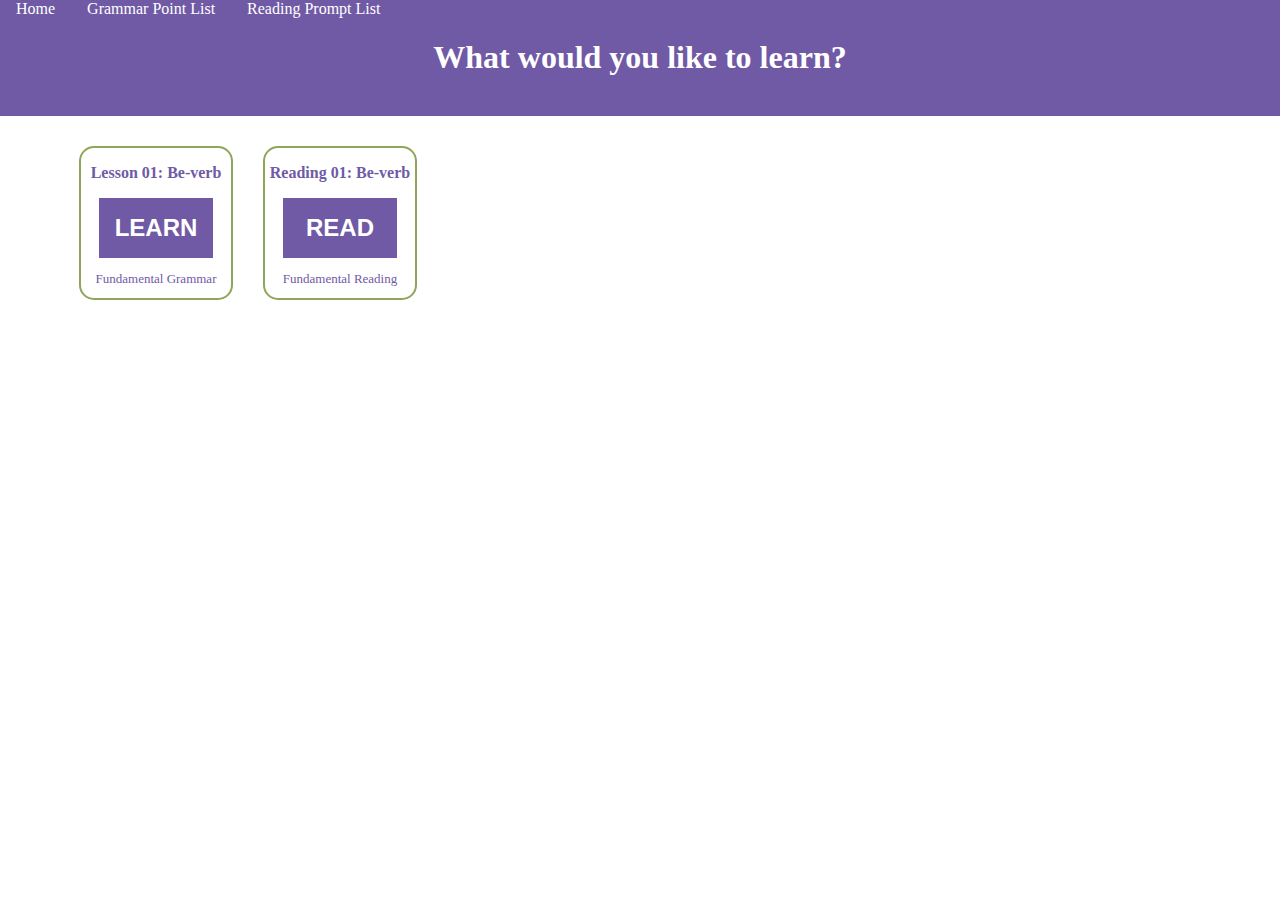
==== commit 169107ad: "commented out extra selection cards from homepage to avoid any confusion as to why links aren't work" ====
--- a/index.html
+++ b/index.html
@@ -36,7 +36,7 @@
                 </form>
                 <p class="readingLevel">Fundamental Reading</P>
             </div>
-
+<!--
             <div class="cardContainer articles">
                 <p class="cardHeader">Lesson 02: Articles</P>
                 <form action="#" class="learnLink">
@@ -260,7 +260,7 @@
                 </form>
                 <p class="readingLevel">Fundamental Reading</P>
             </div>
-            
+            -->
         </div>
     </body>
 </html>--- a/style.css
+++ b/style.css
@@ -150,6 +150,35 @@
     margin-top: 1em;
 }
 
+.readingCard {
+    border: 1px solid #8FA55A;
+    margin: auto;
+    margin-top: 2em;
+    width: 80%;
+    padding: 1em;
+    
+}
+
+#flashcardHolder {
+    width: 80%;
+    margin: auto;
+}
+
+#readingLine1 {
+    margin-top: 2em;
+}
+
+#audioPlayer {
+    display: block;
+    margin: auto;
+    margin-bottom: 2em;
+}
+
+#readingCheck {
+    display: block;
+    margin: auto;
+    margin-top: 16px;
+}
 /*Decided to leave as default styling for now*/
 /*.checkAnswerButton {
     background-color: #8FA55A;
